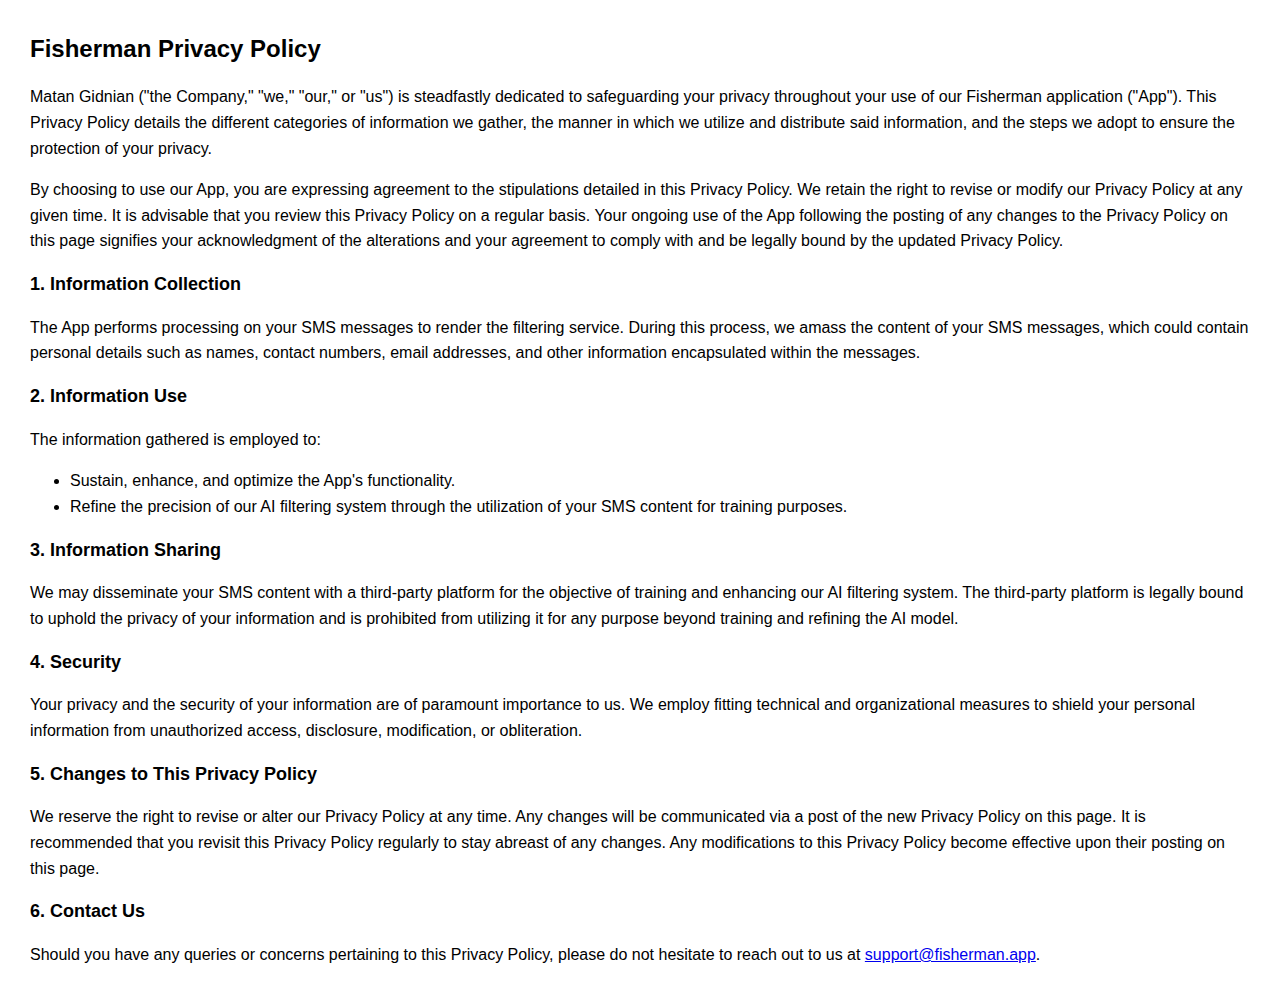
==== docs/privacy.html @ 8e8c0e21 "init" ====
<!DOCTYPE html>
<html lang="en">
<head>
    <meta charset="UTF-8">
    <meta name="viewport" content="width=device-width, initial-scale=1.0">
    <title>Fisherman Privacy Policy</title>
    <style>
        body {
            font-family: Arial, sans-serif;
            line-height: 1.6;
            margin: 30px;
        }
        h1 {
            font-size: 24px;
        }
        h2 {
            font-size: 18px;
        }
    </style>
</head>
<body>
    <h1>Fisherman Privacy Policy</h1>
    <p>Matan Gidnian ("the Company," "we," "our," or "us") is steadfastly dedicated to safeguarding your privacy throughout your use of our Fisherman application ("App"). This Privacy Policy details the different categories of information we gather, the manner in which we utilize and distribute said information, and the steps we adopt to ensure the protection of your privacy.</p>

    <p>By choosing to use our App, you are expressing agreement to the stipulations detailed in this Privacy Policy. We retain the right to revise or modify our Privacy Policy at any given time. It is advisable that you review this Privacy Policy on a regular basis. Your ongoing use of the App following the posting of any changes to the Privacy Policy on this page signifies your acknowledgment of the alterations and your agreement to comply with and be legally bound by the updated Privacy Policy.</p>

    <h2>1. Information Collection</h2>
    <p>The App performs processing on your SMS messages to render the filtering service. During this process, we amass the content of your SMS messages, which could contain personal details such as names, contact numbers, email addresses, and other information encapsulated within the messages.</p>

    <h2>2. Information Use</h2>
    <p>The information gathered is employed to:</p>
    <ul>
        <li>Sustain, enhance, and optimize the App's functionality.</li>
        <li>Refine the precision of our AI filtering system through the utilization of your SMS content for training purposes.</li>
    </ul>

    <h2>3. Information Sharing</h2>
    <p>We may disseminate your SMS content with a third-party platform for the objective of training and enhancing our AI filtering system. The third-party platform is legally bound to uphold the privacy of your information and is prohibited from utilizing it for any purpose beyond training and refining the AI model.</p>

    <h2>4. Security</h2>
    <p>Your privacy and the security of your information are of paramount importance to us. We employ fitting technical and organizational measures to shield your personal information from unauthorized access, disclosure, modification, or obliteration.</p>

    <h2>5. Changes to This Privacy Policy</h2>
    <p>We reserve the right to revise or alter our Privacy Policy at any time. Any changes will be communicated via a post of the new Privacy Policy on this page. It is recommended that you revisit this Privacy Policy regularly to stay abreast of any changes. Any modifications to this Privacy Policy become effective upon their posting on this page.</p>

    <h2>6. Contact Us</h2>
    <p>Should you have any queries or concerns pertaining to this Privacy Policy, please do not hesitate to reach out to us at <a href="mailto:support@fisherman.app">support@fisherman.app</a>.</p>
</body>
</html>
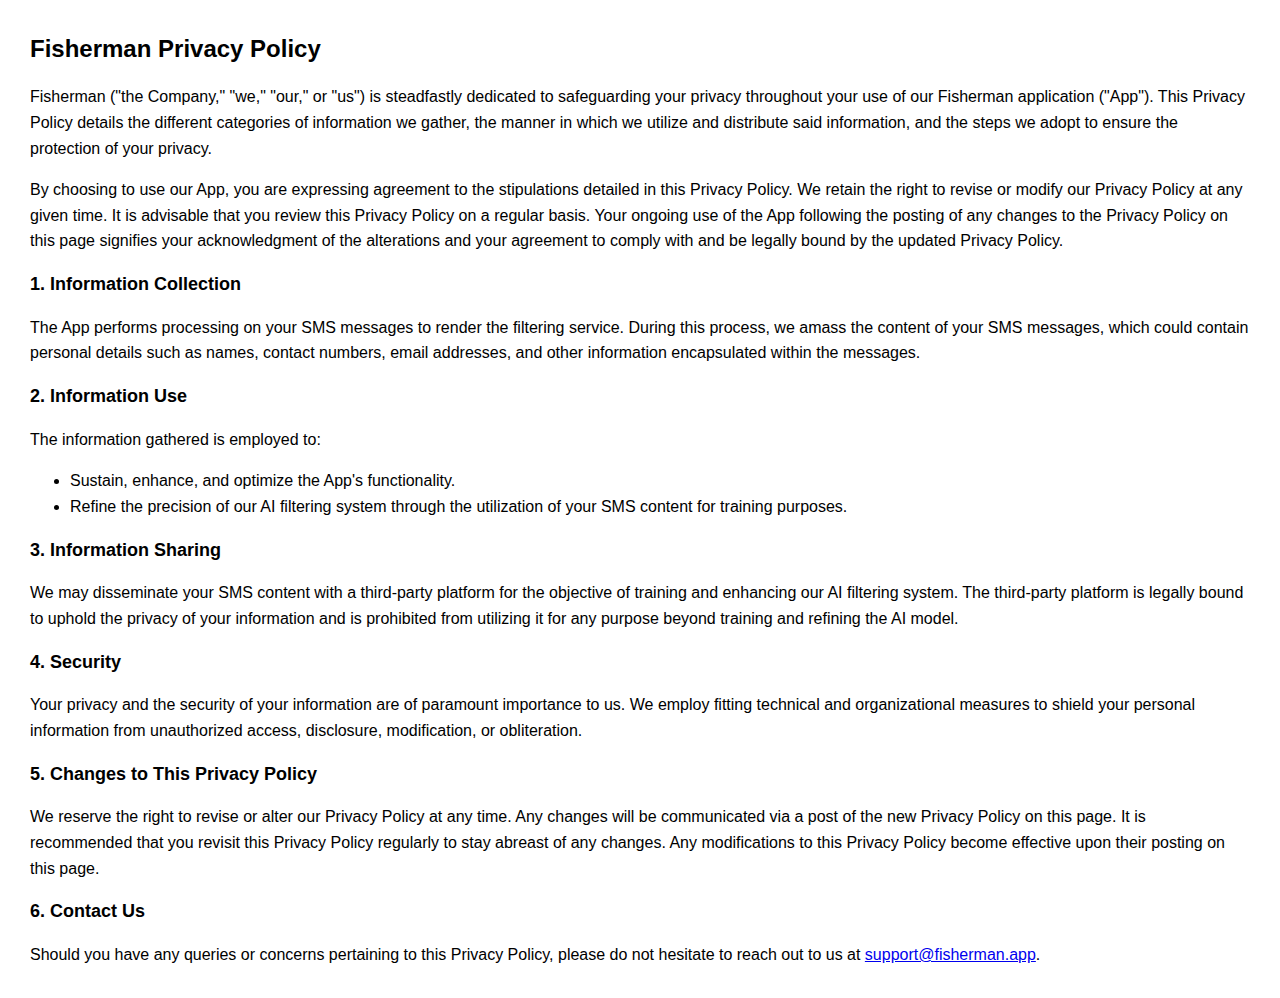
==== commit 18cc9468: "update" ====
--- a/docs/privacy.html
+++ b/docs/privacy.html
@@ -20,7 +20,7 @@
 </head>
 <body>
     <h1>Fisherman Privacy Policy</h1>
-    <p>Matan Gidnian ("the Company," "we," "our," or "us") is steadfastly dedicated to safeguarding your privacy throughout your use of our Fisherman application ("App"). This Privacy Policy details the different categories of information we gather, the manner in which we utilize and distribute said information, and the steps we adopt to ensure the protection of your privacy.</p>
+    <p>Fisherman ("the Company," "we," "our," or "us") is steadfastly dedicated to safeguarding your privacy throughout your use of our Fisherman application ("App"). This Privacy Policy details the different categories of information we gather, the manner in which we utilize and distribute said information, and the steps we adopt to ensure the protection of your privacy.</p>
 
     <p>By choosing to use our App, you are expressing agreement to the stipulations detailed in this Privacy Policy. We retain the right to revise or modify our Privacy Policy at any given time. It is advisable that you review this Privacy Policy on a regular basis. Your ongoing use of the App following the posting of any changes to the Privacy Policy on this page signifies your acknowledgment of the alterations and your agreement to comply with and be legally bound by the updated Privacy Policy.</p>
 
